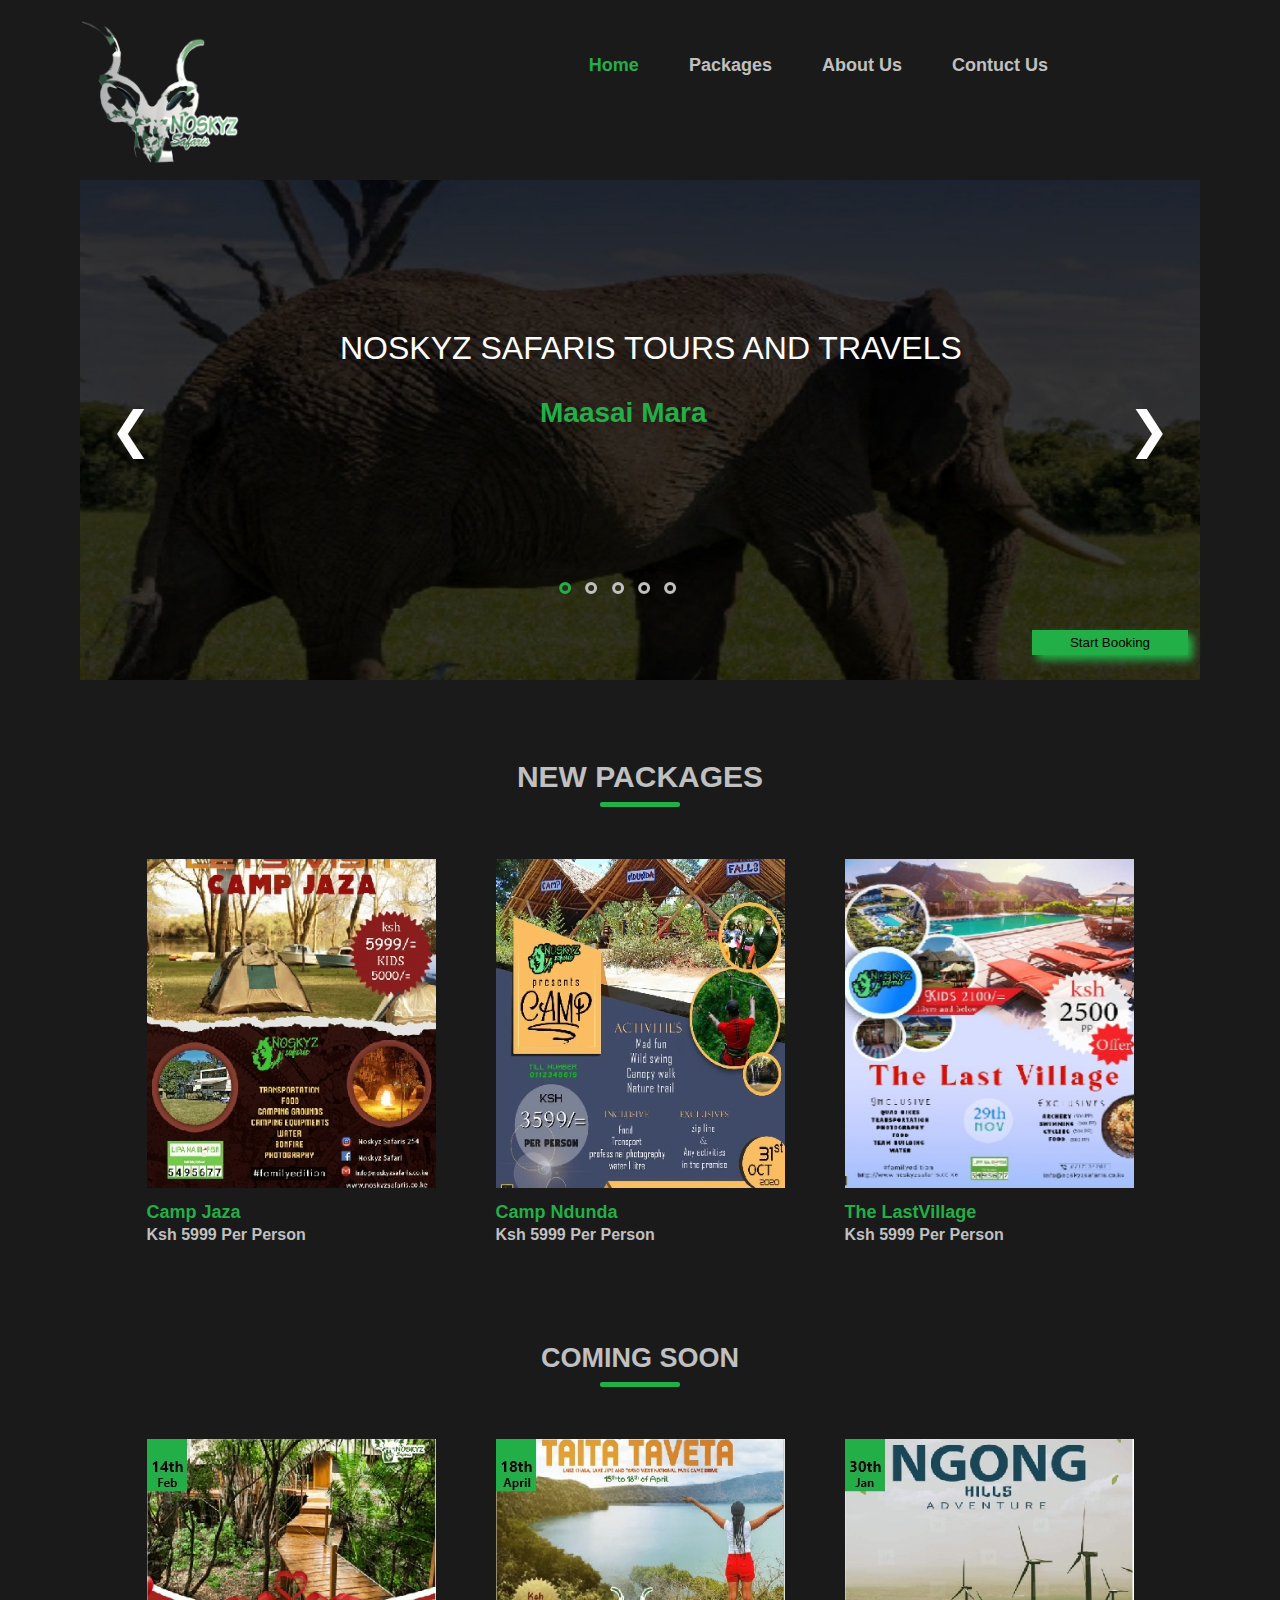
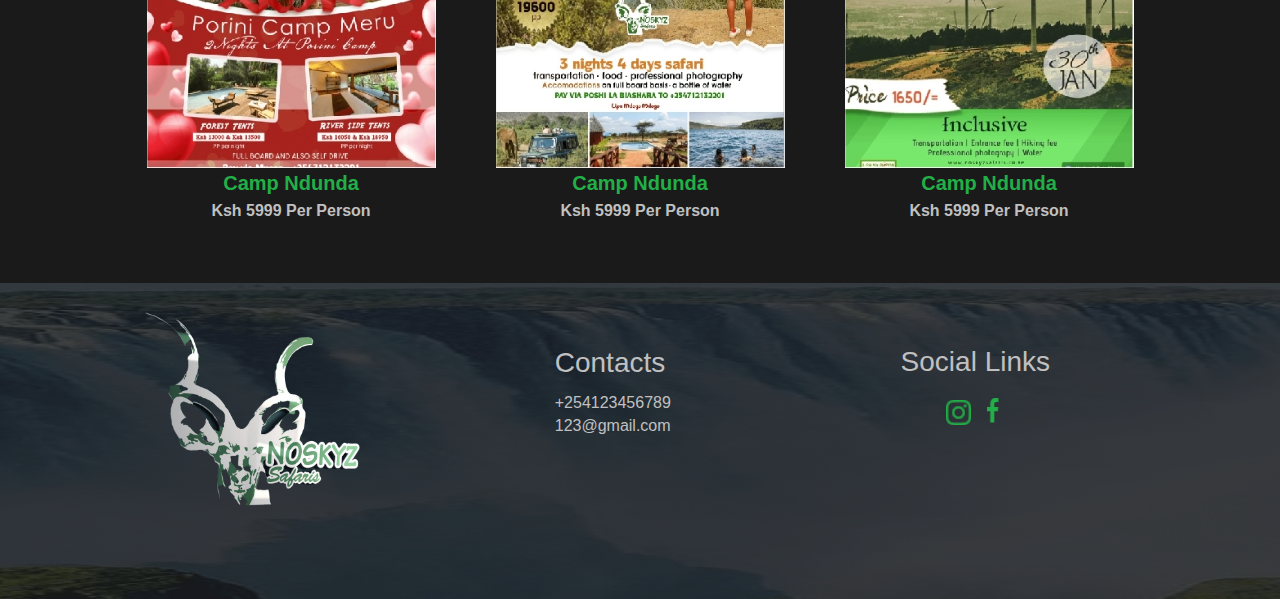
==== index.html @ 9a5005a5 "Added NoskyzNew files in repository" ====
<!DOCTYPE html>
<html lang="en">
<head>
    <meta charset="UTF-8">
    <meta name="viewport" content="width=device-width, initial-scale=1.0">
    <title>NOSKYZ SAFARIS TOURS AND TRAVELS</title>
    <link rel="stylesheet" href="css/style.css">
</head>
<body>

            <!-- header -->
<header>
    <div class="wrapper-header">
      <div class="logo-navbar">  
            <a href="index.html"><div class="head-logo">
                <img 
                srcset="images/large-logo-header.png 303w,
                        images/tab-logo-header.png 226w,
                        images/mobile-hero-logo.png 192w"
                
                sizes="(min-width: 1200px) 303px,
                       (min-width: 768px) 226px,
                       (min-width: 360px) 192px"        


                src="images/mobile-hero-logo.png" alt="">
            </div></a>
            <nav id="navBox">
                <ul class="navItems">
                    <div id="closeMenu">
                        <img src="images/close-green.png" alt="">
                    </div>
                    <li class="navItem"><a href="index.html" class="nav_link">Home</a></li>
                    <li class="navItem"><a href="packages.html" class="nav_link">Packages</a></li>
                    <li class="navItem"><a href="aboutUs.html" class="nav_link">About Us</a></li>
                    <li class="navItem"><a href="contuctUs.html" class="nav_link">Contuct Us</a></li>
                </ul>
            </nav>
            <div id="menu">
                <img src="images/moblie-menu.png" alt="">
            </div>
       </div> 
    </div> 
</header>
           <!-- /header --> 


         <!-- Slider -->
<div class="slide-container">         
    <div class="wrapper-slider">        
        <div class="slider">
            <div class="myslide fade" style="display: block;">
                    <div class="wrapper-siderTxt">  
                        <div class="txt">
                            <h1 class="header-slider">NOSKYZ SAFARIS TOURS AND TRAVELS</h1>
                            <p class="sliderTxt">Maasai Mara</p>
                            <a href="Package Detail/packageDetails.html"><button class="btn">Start Booking</button></a>
                        </div>
                    </div> 
                    <img 
                    srcset="images/large-sliderImg1.jpg 1280w,
                            images/tab-slider-img.jpg 720w,
                            images/mobile-slider-img.jpg 285w"
                
                    sizes="(min-width: 1200)  1280px,
                           (min-width: 768px) 720px,
                           (min-width: 360px) 285px"
                    
                    src="images/mobile-slider-img.jpg" 
                    class="imgSlider" style="width: 100%; height: 100%;">
            </div>
            <div class="myslide fade">
                <div class="wrapper-siderTxt">  
                        <div class="txt">
                        <h1 class="header-slider">NOSKYZ SAFARIS TOURS AND TRAVELS</h1>
                        <p class="sliderTxt">Maasai Mara</p>
                        <a href="Package Detail/packageDetails.html"><button class="btn">Start Booking</button></a>
                        </div>
                </div> 
                <img 
                srcset="images/large-sliderImg2.jpg 1280w,
                        images/tab-slider-img2.jpg 720w,
                        images/mobile-slider-img2.jpg 285w"
            
                sizes="(min-width: 1200)  1280px,
                       (min-width: 768px) 720px,
                       (min-width: 360px) 285px"
                
                src="images/mobile-slider-img2.jpg" 
                class="imgSlider" style="width: 100%; height: 100%;">
            </div>
            <div class="myslide fade">
                <div class="wrapper-siderTxt">  
                        <div class="txt">
                        <h1 class="header-slider">NOSKYZ SAFARIS TOURS AND TRAVELS</h1>
                        <p class="sliderTxt">Maasai Mara</p>
                        <a href="Package Detail/packageDetails.html"><button class="btn">Start Booking</button></a>
                        </div>
                </div> 
                <img 
                srcset="images/large-sliderImg1.jpg 1280w,
                        images/tab-slider-img.jpg 720w,
                        images/mobile-slider-img.jpg 285w"
            
                sizes="(min-width: 1200)  1280px,
                       (min-width: 768px) 720px,
                       (min-width: 360px) 285px"
                
                src="images/mobile-slider-img.jpg" 
                class="imgSlider" style="width: 100%; height: 100%;">
            </div>
            <div class="myslide fade">
                <div class="wrapper-siderTxt">  
                        <div class="txt">
                        <h1 class="header-slider">NOSKYZ SAFARIS TOURS AND TRAVELS</h1>
                        <p class="sliderTxt">Maasai Mara</p>
                        <a href="Package Detail/packageDetails.html"><button class="btn">Start Booking</button></a>
                        </div>
                </div> 
                <img 
                srcset="images/large-sliderImg2.jpg 1280w,
                        images/tab-slider-img.jpg 720w,
                        images/mobile-slider-img.jpg 285w"
            
                sizes="(min-width: 1200)  1280px,
                       (min-width: 768px) 720px,
                       (min-width: 360px) 285px"
                
                src="images/mobile-slider-img2.jpg" 
                class="imgSlider" style="width: 100%; height: 100%;">
            </div>

            <div class="wrapper-prevNextDot">
                <!-- onclick js -->
                <a class="prev" onclick="plusSlides(-1)">&#10094;</a>
                <a class="next" onclick="plusSlides(1)">&#10095;</a> 
                
                <div class="dotsbox" style="text-align:center">
                <span class="dot" onclick="currentSlide(1)"></span>
                <span class="dot" onclick="currentSlide(2)"></span>
                <span class="dot" onclick="currentSlide(3)"></span>
                <span class="dot" onclick="currentSlide(4)"></span>
                <span class="dot" onclick="currentSlide(5)"></span>
                </div>
                <!-- /onclick js -->
            </div>  
        </div>
    </div>        
</div>
       
   <div class="wrapper">
          <!-- New PACKAGE (reusable for packages page)-->
       <div class="newPackages">
           <h1 class="titleNew">NEW PACKAGES</h1>
           <div class="dash"></div>
           <div class="newItems">
               <div class="new">
                    <a href="PackageDetail/packageDetails.html" class="newItem">
                        <img 
                              srcset="images/large-campJaza.jpg 289w,
                                      images/mediumBig-campJaza.jpg 220w,
                                      images/mobile-campJaza.jpg 270w"
            
                              sizes="(min-width: 1200px) 289px,
                                     (min-width: 768px) 220px,
                                     (min-width: 360px) 270px"
                        
                            src="images/mobile-campJaza.jpg" alt="">
                     </a>       
                    <div class="newItemDetail">
                        <h1 class="newH1">Camp Jaza</h1>
                        <p class="newTxt">Ksh 5999 Per Person</p>
                    </div>
               </div>
               <div class="new">
                <a href="PackageDetail/packageDetails.html" class="newItem">
                    <img 
                          srcset="images/large-campNdunda.jpg 289w,
                                  images/mediumBig-campNdunda.jpg 220w,
                                  images/mobile-campNdunda.jpg 270w"
        
                          sizes="(min-width: 1200px) 289px,
                                 (min-width: 768px) 220px,
                                 (min-width: 360px) 270px"
                    
                        src="images/mobile-campNdunda.jpg" alt="">
                </a>
                    <div class="newItemDetail">
                        <h1 class="newH1">Camp Ndunda</h1>
                        <p class="newTxt">Ksh 5999 Per Person</p>
                    </div>
               </div>
               <div class="new">
                <a href="PackageDetail/packageDetails.html" class="newItem">
                    <img 
                          srcset="images/large-lastVillage.jpg 289W,
                                  images/mediumBig-lastVillage.jpg 220w,
                                  images/mobile-lastVillage.jpg 284w"
        
                          sizes="(min-width: 1200px) 289px,
                                 (min-width: 768px) 220px,
                                 (min-width: 360px) 284px"
                    
                        src="images/mobile-lastVillage.jpg" alt="">
                </a>
                    <div class="newItemDetail">
                        <h1 class="newH1">The LastVillage</h1>
                        <p class="newTxt">Ksh 5999 Per Person</p>
                    </div>
               </div>
               
           </div>
       </div>

            <!-- UP COMING EVENTS -->
       <div class="upComingEvents">
            <h1 class="titleUpcoming">COMING SOON</h1>
            <div class="dash"></div>
            <div class="upComingEvent">
                <div class="upComing">
                    <img 
                    srcset="images/large-upComing1.jpg 289w,
                            images/mediumBig-upcoming1.jpg 220w,
                            images/mobile-Upcoming-img1.jpg 284w"
        
                    sizes="(min-width: 1200px) 289px,
                           (min-width: 768px) 220px,
                           (min-width: 360px) 284px"
                    
                    src="images/mobile-Upcoming-img1.jpg" alt="">
                    <div class="upcomingItemDetail">
                        <h1 class="upcomingH1">Camp Ndunda</h1>
                        <p class="upcomingTxt">Ksh 5999 Per Person</p>
                    </div>
                </div>
                <div class="upComing">
                    <img 
                    srcset="images/large-upComing2.jpg 289w,
                            images/mediumBig-upcoming2.jpg 220w,
                            images/mobile-Upcoming-img2.jpg 284w"

                    sizes="(min-width: 1200px) 289px,
                           (min-width: 768px) 220px,
                           (min-width: 360px) 284px"
                    
                    src="images/mobile-Upcoming-img2.jpg" alt="">
                    <div class="upcomingItemDetail">
                        <h1 class="upcomingH1">Camp Ndunda</h1>
                        <p class="upcomingTxt">Ksh 5999 Per Person</p>
                    </div>
                </div>
                <div class="upComing">
                    <img 
                    srcset="images/large-upComing3.jpg 289w,
                            images/mediumBig-upcoming3.jpg 220w,
                            images/mobile-Upcoming-img3.jpg 284w"

                    sizes="(min-width: 1200px) 289px,
                           (min-width: 768px) 220px,
                           (min-width: 360px) 284px"
                    
                    src="images/mobile-Upcoming-img3.jpg" alt="">
                    <div class="upcomingItemDetail">
                        <h1 class="upcomingH1">Camp Ndunda</h1>
                        <p class="upcomingTxt">Ksh 5999 Per Person</p>
                    </div>
                </div>
            </div>
       </div>         
   </div>  
   
              <!-- FOOTER -->
    <footer>
        <div class="wrapper-footer">    
            <a href="index.html"><div class="footerLogo">
                <img 
                srcset="images/large-logo-footer.png 415w,
                        images/tab-logo-footer.png 334w,
                        images/mobile-footer-logo.png 230w"

                sizes="(min-width: 1200px) 415px,
                       (min-width: 768px) 334px,
                       (min-width: 360px) 230px"
                
                src="images/mobile-footer-logo.png" alt="">
            </div></a>
            <div class="footer-contact-detail">
                <h1>Contacts</h1>
                <p>+254123456789</p>
                <p>123@gmail.com</p>
            </div>
            <div class="footer-social-links">
                <h1>Social Links</h1>
                <div class="links">
                    <a href="#"><div class="ig-icon"><img src="images/ig-png.png" alt=""></div></a>
                    <a href="#"><div class="fb-icon"><img src="images/fb-png.png" alt=""></div></a>
                </div>
            </div>
        </div> 
    </footer> 
    
    
    <script src="js/navbar.js"></script>
    <script src="js/slider.js"></script>
</body>
</html>
---- css/style.css ----
*{
    padding: 0;
    margin: 0;
    box-sizing: border-box;
}
/* html{
    height: 100%;
} */
:root{
    --backgroundColor: #1A1A1A;
    --color1: #C0C0C0;
    --color2: #FFFFFF;
    --color3: #23AF47;
    --color4: #000000;
}
body{
    display: flex;
    flex-direction: column;
    gap: 30px;
    width: 100%;
    height: 100%;
    overflow-x: hidden;
    background-color: var(--backgroundColor);
    font-family: 'Poppins', sans-serif;
}
ul li{
    text-decoration: none;
    list-style: none;
}
ul li a{
    text-decoration: none;
    list-style: none;
}

        /* home page */

  /* header */
header{
    background-color: var(--backgroundColor);
    width: 100%;
    height: 110px;
}
.wrapper-header{
    max-width: 284px;
    margin: 0 auto;
}

.logo-navbar{
    /* background-color: blue; */
    display: flex;
    flex-direction: row;
    align-items: center;
    justify-content: space-between;
}
.head-logo{
    position: relative;
    right:  30px;
}
nav{
    z-index: 99;
    /* display: flex;
    flex-direction: column; */
    position: absolute;
    top: 0;
    right: -100%;
    width: 61%;
    height: 50%;
    background-color: var(--color1);
    transition: 0.5s;    
    border-radius: 0 0 0 40%; 
    /* margin-top: 50px;
    background-color: var(--color2); */
}
#menu{
    margin-bottom: 50px;
    cursor: pointer;
    /* z-index: 100; */
}
.navItems{
    display: flex;
    flex-direction: column;
    justify-content: center;
    align-items: center;
    gap: 50px;
}
.show{
    right: 0;
}
.navItem{
    cursor: pointer;
    font-weight: bold;
}
.nav_link{
    color: var(--color4);
}
.nav_link.active{
    color: var(--color3);
}
#closeMenu{
    align-self: flex-end;
    margin-top: 10px;
    margin-right: 10px;
    cursor: pointer;
}
     /* /header */

/* slider */
.slide-container{
    margin-bottom: 70px;
}
.wrapper-slider{
    max-width: 284px;
    margin: 0 auto;
}
.wrapper-siderTxt{
    max-width: 284px;
    margin: 0 auto;
}
.wrapper-prevNextDot{
    max-width: 284px;
    margin: 0 auto;
}
.header-slider{
    font-size: 12px;
    font-weight: bold;
    position: relative;
    top: 50px;
    left: 40px;
}
.sliderTxt{
    font-size: 15px;
    font-weight: bold;
    position: relative;
    top: 70px;
    left: 40px;
    color: var(--color3);
}
.btn{
    width: 100px;
    height: 18px;
    background-color: var(--color3);
    color: var(--color4);
    border: none;
    box-shadow: 5px 5px 9px var(--color3);
    position: absolute;
    top: 175px;
    left: 60%;
    cursor: pointer;
}
.slider{
    position: relative;
    width: 100%;
}
.myslide{
    height: 202px;
    display: none;
    overflow: hidden;
}
.prev, .next{
    /* width: 10px;
    height: 30px; */
    position: absolute;
    top: 50%;
    transform: translate(0, -50%);
    font-size: 50px;
    padding: 0;
    cursor: pointer;
    color: #fff;
    transform: 0.1s;
    user-select: none; 
    z-index: 2;
}
.prev:hover, .next:hover{
    color: var(--color3)
}
.next{
    right: 0;
}
.dotsbox{
    position: absolute;
    top: 140px;
    left: 45%;
    transform: translate(-50%);
    bottom: 20px;
    cursor: pointer;
}
.dot{
    display: inline-block;
    width: 12px;
    height: 12px;
    border: 3px solid var(--color1);
    border-radius: 50%;
    margin: 0 5px;
    cursor: pointer;
}
/* javascript */
.active, .dot:hover{
	border-color: var(--color3);
}
.fade {
    -webkit-animation-name: fade;
    -webkit-animation-duration: 1.5s;
    animation-name: fade;
    animation-duration: 1.5s;
  }
  @-webkit-keyframes fade {
    from {opacity: 0.8}
    to {opacity: 1}
  }
  
  @keyframes fade {
    from {opacity: 0.8}
    to {opacity: 1}
  }
.txt{
    position: absolute;
    color: var(--color2);
    width: 100%;
    height: 100%;
	top: 0;
	left: 0;
    -webkit-animation-name: posi;
    -webkit-animation-duration: 2s;
    animation-name: posi;
    animation-duration: 2s;
    z-index: 1;
}
.imgSlider{
    transform: scale(1.5, 1.5);
	-webkit-animation-name: zoomin;
  	-webkit-animation-duration: 40s;
  	animation-name: zoomin;
  	animation-duration: 40s;
}
@-webkit-keyframes zoomin {
    from {transform: scale(1, 1);}
    to {transform: scale(1.5, 1.5);}
  }
@keyframes zoomin {
    from {transform: scale(1, 1);}
    to {transform: scale(1.5, 1.5);}
}
        /* /slider */

.wrapper{
    display: flex;
    flex-direction: column;
    max-width: 284px;
    margin: 0 auto;
    gap: 120px;
}

        /* New Packages (reusable in other pages)*/
.newPackages{
    display: flex;
    flex-direction: column;
    width: 100%;
    align-items: center;
    gap: 30px;
}
.titleNew{
    font-size: 30px;
    font-weight: bold;
    color: var(--color1);
}
.dash{
    width: 80px;
    height: 5px;
    background-color: var(--color3);
    position: relative;
    bottom: 22px;
    border-radius: 2px;
}
.newItems{
    display: flex;
    flex-direction: column;
    width: 100%;
}
.new{
    width: 270px;
    height: 330px;
    margin-bottom: 75px;
}
.new a img{
    width: 100%;
    height: 100%;
}
.newH1{
    position: relative;
    top: 10px;
    left: 80px;
    font-size: 20px;
    font-weight: bold;
    color: var(--color3);

}
.newTxt{
    position: relative;
    top: 10px;
    left: 50px;
    font-size: 20px;
    font-weight: bold;
    color: var(--color1);
}
    /* /New Packages */

    /* Upcoming Events */
.upComingEvents{
    display: flex;
    flex-direction: column;
    align-items: center;
    gap: 30px;
    position: relative;
    bottom: 50px;
}
.titleUpcoming{
    font-size: 27px;
    font-weight: bold;
    color: var(--color1);
}
.upComingEvent{
    display: flex;
    flex-direction: column;
}
.upComing{
    width: 270px;
    height: 330px;
    margin-bottom: 65px;
}
.upComing img{
    width: 100%;
    height: 100%;
}
.upcomingItemDetail{
    display: flex;
    flex-direction: column;
    align-items: center;
    gap: 7px;
}
.upcomingH1{
    font-size: 20px;
    font-weight: bold;
    color: var(--color3);
}
.upcomingTxt{
    font-weight: bold;
    color: var(--color1);
}
    /* /Upcoming Events */

    /* footer */
 footer{
    width: 100%;
    height: 420px;
    margin-top: 40px;
    background-image: url(../images/mobile-footer.jpg);
    background-repeat: no-repeat;
    background-size: cover;
 }   
 .wrapper-footer{
    max-width: 284px;
    margin: 0 auto;
    display: flex;
    flex-direction: column;
    align-items: center;
    gap: 2px;
 }
 .footerLogo{
     position: relative;
     left: 35px;
 }
 .footer-contact-detail{
     display: flex;
     flex-direction: column;
     gap: 5px;
     position: relative;
     bottom: 25px;
 }
 .footer-contact-detail h1{
    font-size: 24px;
    font-weight: 400;
    color: var(--color1);
 }
 .footer-contact-detail p{
    font-size: 16px;
    font-weight: 200;
    color: var(--color1);
 }
 .footer-social-links{
     display: flex;
     flex-direction: column;
     gap: 5px;
     position: relative;
     bottom: 5px;
     right: 4px;
 }
 .footer-social-links h1{
    font-size: 24px;
    font-weight: 400;
    color: var(--color1);
 }
 .links{
     display: flex;
     align-items: center;
     justify-content: center;
     gap: 15px;
 }
 .fb-icon{
     margin-top: 5px;
 }
    /* /footer */

    /* /home page */

    /* Packages page */
    
    /* Banner Section (reusable in other pages)*/
.bannerContainer{
    margin-bottom: 180px;
}
.wrapperBanner{
    max-width: 284px;
    margin: 0 auto;
}
.bannerBox{
    width: 284px;
    height: 202px;
}
.wrapperTxtBanner{
    max-width: 284px;
    height: 345px;
    margin: 0 auto;
    position: relative;
    bottom: 35px;
}
.imgBanner{
    width: 100%;
    height: 100%;
}
.bannerContent{
    z-index: 1;
    display: flex;
    flex-direction: column;
    align-items: center;
}
.bannerContent h1{
    font-size: 14px;
    color: var(--color2);
    position: relative;
    top: 150px;
}
.bannerContent p{
    font-size: 15px;
    color: var(--color3);
    position: relative;
    top: 160px;
    margin-top: 10px;
}
    /* /Banner Section */

    /* Packages */
.Packages{
    display: flex;
    flex-direction: column;
    align-items: center;
    gap: 30px;
}
.titlePackages{
    font-size: 30px;
    font-weight: bold;
    color: var(--color1);
}
.packageItems{
    display: flex;
    flex-direction: column;
    gap: 80px;
}
.package{
    width: 284px;
    height: 407px;
}
.package a img{
    width: 100%;
    height: 100%;
}
.packItemDetail{
    display: flex;
    flex-direction: column;
    align-items: center;
    gap: 5px;
}
.packH1{
    font-size: 20px;
    font-weight: bold;
    color: var(--color3);
}
.packTxt{
    color: var(--color1);
}
    /* /Packages */

    /* /Packages page */ 

    /* packageDetails page */
.imgDetailBox{
    display: flex;
    flex-direction: column;
    align-items: center;
    gap: 20px;
} 
.imgBox2{
    display: flex;
    flex-direction: column;
    gap: 20px;
}   
.imgContent{
    position: relative;
    bottom: 75px;
    display: flex;
    flex-direction: column;
    gap: 15px;
}
.imgContent h1{
    font-size: 24px;
    font-weight: bold;
    color: var(--color3);
}
.imgContent p{
    font-size: 16px;
    line-height: 1.375em;
    font-weight: normal;
    color: var(--color1);
}
.inclusive-exclusive{
    position: relative;
    bottom: 120px;
    display: flex;
    flex-direction: column;
    gap: 50px;
}
.inclusive h1{
    margin-bottom: 10px;
    font-size: 24px;
    color: var(--color3);
}
.inclusive p{
    margin-bottom: 5px;
    font-size: 18px;
    line-height: 1.375em;
    color: var(--color1);
}
.exclusive h1{
    margin-bottom: 10px;
    font-size: 24px;
    color: var(--color3);
}
.exclusive p{
    margin-bottom: 5px;
    font-size: 18px;
    line-height: 1.375em;
    color: var(--color1);
}
.btnBook{
    width: 284px;
    height: 82px;
    background-color: var(--color3);
    border: none;
    color: var(--color2);
    font-size: 30px;
}
    /* /packageDetails page */

    /* About Page */
.about-banner-Content{
    position: relative;
    top: 80px;
} 
.about-banner-Content h1{
    font-size: 12px;
    color: var(--color2);
    position: relative;
    top: 60px;
    left: 12px;
}
.about-banner-Content p{
    font-size: 18px;
    font-weight: bold;
    color: var(--color3);
    position: relative;
    top: 70px;
    left: 80px;
}   
.aboutContent{
    display: flex;
    flex-direction: column;
    align-items: center;
    gap: 35px;
    position: relative;
    bottom: 50px;
}
.aboutContent h1{
    font-size: 30px;
    color: var(--color1);
    font-weight: bold;
}
.aboutUsDetails{
    display: flex;
    flex-direction: column;
    gap: 30px;
}
.content{
    display: flex;
    flex-direction: column;
    align-items: center;
}
.content h1{
    margin-bottom: 10px;
    font-size: 18px;
    color: var(--color3);
}
.content p{
    line-height: 20px;
    color: var(--color1);
}
    /* /About Page */

    /* CONTUCT US Page*/
.mapBox{
    width: 284px;
    height: 180px;
    color: none;
    border: 1px solid var(--color3);
    position: relative;
    bottom: 70px;
}
.locationDetailForm{
    display: flex;
    flex-direction: column;
    gap: 35px;
    position: relative;
    bottom: 80px;
}
.details{
    display: flex;
    flex-direction: column;
    gap: 15px;
}
.details p{
    font-size: 20px;
    color: var(--color1);
}
#country, #timeDay, #cEmail{
    font-style: italic;
    font-size: 16px;
    font-weight: lighter;
}
.contuctForm{
    display: flex;
    flex-direction: column;
    gap: 10px;
}
.inputField{
    width: 284px;
    height: 64px;
    background-color: var(--backgroundColor);
    border: 1px solid var(--color1);
}
.bigInput{
    width: 284px;
    height: 222px;
    background-color: var(--backgroundColor);
    border: 1px solid var(--color1);
}  
.btnSend{
    width: 284px;
    height: 64px;
    background-color: var(--color3);
    color: var(--color2);
    font-size: 30px;
    border: none;
} 
    /* /CONTUCT US Page*/

    
    /* Tablet */
@media only screen and (min-width: 768px){
.wrapper-header{
    max-width: 720px;
    margin: 0 auto;
    /* border: 2px solid blue; */
}
.logo-navbar{
    position: relative;
    right: 40px;
}
#menu{
    display: none;
}
#closeMenu{
    display: none;
}
nav{
    z-index: 99;
    position: absolute;
    top: 55px;
    right: 0;
    width: 61%;
    height: 50px;
    background-color: var(--backgroundColor);
    transition: 0.5s;    
    border-radius: 0; 
}
.navItems{
    flex-direction: row;
    justify-content: center;
    align-items: center;
    gap: 50px;
}
.nav_link{
    color: var(--color1);
}

    /*Slider Banner */
.wrapper-slider{
    max-width: 720px;
    margin: 0 auto;
}
.wrapper-siderTxt{
    max-width: 720px;
    margin: 0 auto;
} 
.wrapper-prevNextDot{
    max-width: 720px;
    margin: 0 auto;
}
.header-slider{
    font-size: 28px;
    font-weight: normal;
    position: relative;
    top: 150px;
    left: 100px;
}
.sliderTxt{
    font-size: 28px;
    font-weight: bold;
    position: relative;
    top: 170px;
    left: 250px;
}
.btn{
    width: 156px;
    height: 25px;
    background-color: var(--color3);
    color: var(--color4);
    border: none;
    box-shadow: 5px 5px 9px var(--color3);
    position: absolute;
    top: 355px;
    left: 550px;
}
.slider{
    position: relative;
    top: 20px;
}
.myslide{
    height: 408px;
}
.dotsbox{
    position: absolute;
    top: 300px;
    left: 45%;
    cursor: pointer;
}   
    /*/Slider Banner */

    /* New Packages */
.wrapper{
    max-width: 720px;
    gap: 60px;
}
.newPackages{
    display: flex;
    flex-direction: column;
    width: 720px;
    align-items: center;
    gap: 30px;
}
.newItems{
    flex-direction: row;
    width: 100%;
    justify-content: space-between;
    flex-wrap: wrap;
}
.new{
    width: 220px;
    height: 260px;
    margin-bottom: 80px;
}
.newH1{
    position: relative;
    top: 10px;
    left: 0px;
    font-size: 18px;

}
.newTxt{
    position: relative;
    top: 13px;
    left: 0px;
    font-size: 16px;

}
    /* /New Packages */

    /* Upcoming Events*/
.upComingEvents{
    display: flex;
    flex-direction: column;
    align-items: center;
    gap: 30px;
    position: relative;
    bottom: 25px;
}
.upComingEvent{
    width: 100%;
    flex-direction: row;
    flex-wrap: wrap;
    justify-content: space-between;
}
.upComing{
    width: 220px;
    height: 260px;
    background-color: unset;
    margin-bottom: 20px;
}   
    /* /Upcoming Events*/

    /* footer*/
footer{
    width: 100%;
    height: 317px;
    background-image: url(../images/tabBig-footer.jpg);
    background-repeat: no-repeat;
    background-size: cover;
 }   
.wrapper-footer{
    max-width: 720px;
    flex-direction: row;
    justify-content: space-between;
    position: relative;
    right: 30px;
}
.footer-contact-detail{
    position: relative;
    bottom: 20px;
    right: 70px;
}
.footer-contact-detail h1{
   font-size: 24px;
   font-weight: 400;
   color: var(--color1);
   margin-bottom: 10px;
}
.footer-social-links{
    position: relative;
    bottom: 20px;

}
.footer-social-links h1{
    font-size: 24px;
    font-weight: 400;
    color: var(--color1);
    margin-bottom: 10px;
 }
 .links{
     display: flex;
     align-items: center;
     justify-content: center;
     gap: 15px;
 }
 .ig-icon img{
    width: 25px;
    height: 25px;
 }
 .fb-icon img{
    width: 18px;
    height: 34px;
 }
    /* /footer*/

    /* Packages Page */
    /* Banner section */
.bannerContainer{
    margin-bottom: 100px;
}    
.wrapperBanner{
    max-width: 720px;
    margin: 0 auto;
}
.bannerBox{
    width: 720px;
    height: 408px;
}
.wrapperTxtBanner{
    max-width: 720px;
    height: 408px;
    margin: 0 auto;
    position: relative;
    bottom: 45px;
}
.bannerContent h1{
    font-size: 28px;
    position: relative;
    top: 240px;
}
.bannerContent p{
    font-size: 28px;
    position: relative;
    top: 260px;
    margin-top: 10px;
}
    /* /Banner section */

    /* Packages Section */
.packageItems{
    flex-direction: row;
    justify-content: space-between;
    flex-wrap: wrap;
    gap: 0px;
}
.package{
    width: 220px;
    height: 260px;
    margin-bottom: 70px;
}   
    /* /Packages Section */

    /* /Packages Page */

    /* Package Details Page*/

    /* image Detail */
.imgDetailBox{
    margin-top: 15px;
}    
.imgContent{
    position: relative;
    bottom: 25px;
    display: flex;
    flex-direction: column;
    gap: 15px;
}
.imgContent h1{
    font-size: 24px;
    font-weight: bold;
    color: var(--color3);
}
.imgContent p{
    font-size: 18px;
    line-height: 1.37em;
    font-weight: normal;
    color: var(--color1);
}
.inclusive-exclusive{
    position: relative;
    bottom: 50px;
    display: flex;
    flex-direction: column;
    gap: 50px;
}
.inclusive h1{
    margin-bottom: 10px;
    font-size: 24px;
    font-weight: bold;
    color: var(--color3);
}
.inclusive p{
    margin-bottom: 5px;
    font-size: 18px;
    line-height: 1.37em;
    font-weight: normal;
    color: var(--color1);
}
.exclusive h1{
    margin-bottom: 10px;
    font-size: 24px;
    font-weight: bold;
    color: var(--color3);
}
.exclusive p{
    margin-bottom: 5px;
    font-size: 18px;
    line-height: 1.37em;
    font-weight: normal;
    color: var(--color1);
}
.btnBook{
    width: 230px;
    height: 70px;
    font-size: 30px;
}
    /* /image Detail */
    /* /Package Details Page*/

    /* About Page */

    /* about banner */
.aboutContent{
    position: relative;
    bottom: 20px;
}
.about-banner-Content h1{
    font-size: 28px;
    position: relative;
    top: 100px;
    left: 70px;
}
.about-banner-Content p{
    font-size: 20px;
    font-weight: bold;
    color: var(--color3);
    position: relative;
    top: 130px;
    left: 285px;
}     
    /* /about banner */
.content h1{
    margin-bottom: 10px;
    font-size: 24px;
    color: var(--color3);
}
.content p{
    font-size: 18px;
    line-height: 1.37em;
    color: var(--color1);
}    
    /* /About Page */

    /* ContactUs page*/
.mapBox{
    width: 720px;
    height: 350px;
    position: relative;
    top: 30px;
}
.details{
    gap: 20px;
    position: relative;
    top: 60px;
}
.locationDetailForm{
    flex-direction: row;
    justify-content: space-between;
    gap: 0px;
    position: relative;
    top: 30px;
}
.inputField{
    width: 344px;
    height: 74px;
}
.bigInput{
    width: 344px;
    height: 250px;
}  
.btnSend{
    width: 290px;
    height: 65px;
}     
    /* /ContactUs page*/

}    

@media only screen and (min-width: 1200px){
    /* header */
header{
    margin-bottom: 20px;
}
.wrapper-header{
    max-width: 1120px;
    margin: 0 auto;
}
.navItem{
    font-size: 18px;
}
    /* /header */

    /* slider */
.wrapper-slider{
    max-width: 1120px;
    margin: 0 auto;
}
.wrapper-siderTxt{
    max-width: 1120px;
    margin: 0 auto;
}
.wrapper-prevNextDot{
    max-width: 1120px;
    margin: 0 auto;
}
.header-slider{
    font-size: 32px;
    position: relative;
    top: 150px;
    left: 260px;
}
.sliderTxt{
    font-size: 28px;
    font-weight: bold;
    position: relative;
    top: 180px;
    left: 460px;
    color: var(--color3);
}
.btn{
    position: absolute;
    top: 450px;
    left: 85%;
    cursor: pointer;
}
.myslide{
    height: 500px;
}
.prev{
    left: 30px;
}
.next{
    right: 30px;
}
.dotsbox{
    position: absolute;
    top: 400px;
    left: 48%;
    transform: translate(-50%);
    bottom: 20px;
    cursor: pointer;
} 
    /* /slider */

.wrapper{
    max-width: 1120px;
    margin: 0 auto;
    gap: 100px;
}    
    
    /* New Packages*/
.newPackages{
    display: flex;
    flex-direction: column;
    width: 1120px;
    align-items: center;
    gap: 30px;
}    
.newItems{
    flex-direction: row;
    justify-content: center;
    flex-wrap: wrap;
    gap: 60px;
}
.new{
    width: 289px;
    height: 329px;
    margin-bottom: 80px;
}
    /* /New Packages*/

    /* Upcoming */
.upComingEvent{
    flex-direction: row;
    flex-wrap: wrap;
    justify-content: center;
    gap: 60px;
}
.upComing{
    width: 289px;
    height: 329px;
    background-color: unset;
    margin-bottom: 20px;
}     
    /* /Upcoming */

    /* footer */
footer{
    width: 100%;
    height: 316px;
    background-image: url(../images/large-footer.jpg);
    background-repeat: no-repeat;
    background-size: cover;
}   
.wrapper-footer{
    max-width: 1120px;
    margin: 0 auto;
    flex-direction: row;
    justify-content: space-between;
}  
.footerLogo{
    position: relative;
    left: 90px;
}  
.footer-contact-detail{
    position: relative;
    bottom: 50px;
    right: 130px;
}
.footer-social-links{
    position: relative;
    bottom: 50px;
    right: 120px;
}
.footer-contact-detail h1{
    font-size: 28px;
    font-weight: 400;
    margin-bottom: 10px;
 }
 .footer-social-links h1{
     font-size: 28px;
     font-weight: 400;
     margin-bottom: 10px;
  }    
    /* /footer */


    /* Package Page */
.bannerContainer{
    margin-bottom: 10px;
}    
.wrapperBanner{
    max-width: 1120px;
    margin: 0 auto;
}
.bannerBox{
    width: 1120px;
    height: 500px;
}
.wrapperTxtBanner{
    max-width: 1120px;
    margin: 0 auto;
    position: relative;
    bottom: 45px;
}
.bannerContent h1{
    font-size: 32px;
    position: relative;
    top: 240px;
}
.bannerContent p{
    font-size: 32px;
    position: relative;
    top: 260px;
    margin-top: 10px;
}

.package{
    width: 289px;
    height: 329px;
    margin-bottom: 90px;
}      
    /* /Package Page */

    /* Package Detail Page */
.imgDetailBox{
    flex-direction: row;
    margin-top: 15px;
}    
.inclusive-exclusive{
    position: relative;
    bottom: 70px;
}
.imgContent h1{
    font-size: 24px;
}
.imgContent p{
    font-size: 16px;
}
.inclusive h1{
    font-size: 24px;   
}
.inclusive p{
    font-size: 16px;
}
.exclusive h1{
    font-size: 24px;
}
.exclusive p{
    font-size: 16px;
}

    /* /Package Detail Page */

    /* AboutUs Page*/
.about-banner-Content h1{
    font-size: 32px;
    position: relative;
    top: 130px;
    left: 150px;
}
.about-banner-Content p{
    font-size: 32px;
    font-weight: bold;
    color: var(--color3);
    position: relative;
    top: 150px;
    left: 400px;
}
.aboutUsDetails{
    flex-direction: row;
    gap: 30px;
}
.content{
    align-items: flex-start;
}
.content h1{
    align-self: flex-start;
    font-size: 20px;
} 
.content p{
    font-size: 16px;
    line-height: 1.37em;
}    
    /* /AboutUs Page*/

    /* ContuctUs Page */
.mapBox{
    width: 1120px;
    height: 430px;
}
/* .details{
    gap: 20px;
    position: relative;
    top: 100px;
} */
.details p{
    font-size: 28px;
}
.locationDetailForm{
    flex-direction: row;
    justify-content: space-between;
    gap: 0px;
    position: relative;
    bottom: 70px;
}   
.inputField{
    width: 518px;
    height: 46px;
}
.bigInput{
    width: 518px;
    height: 167px;
}  
.btnSend{
    width: 290px;
    height: 65px;
}   
    /* /ContuctUs Page */
}
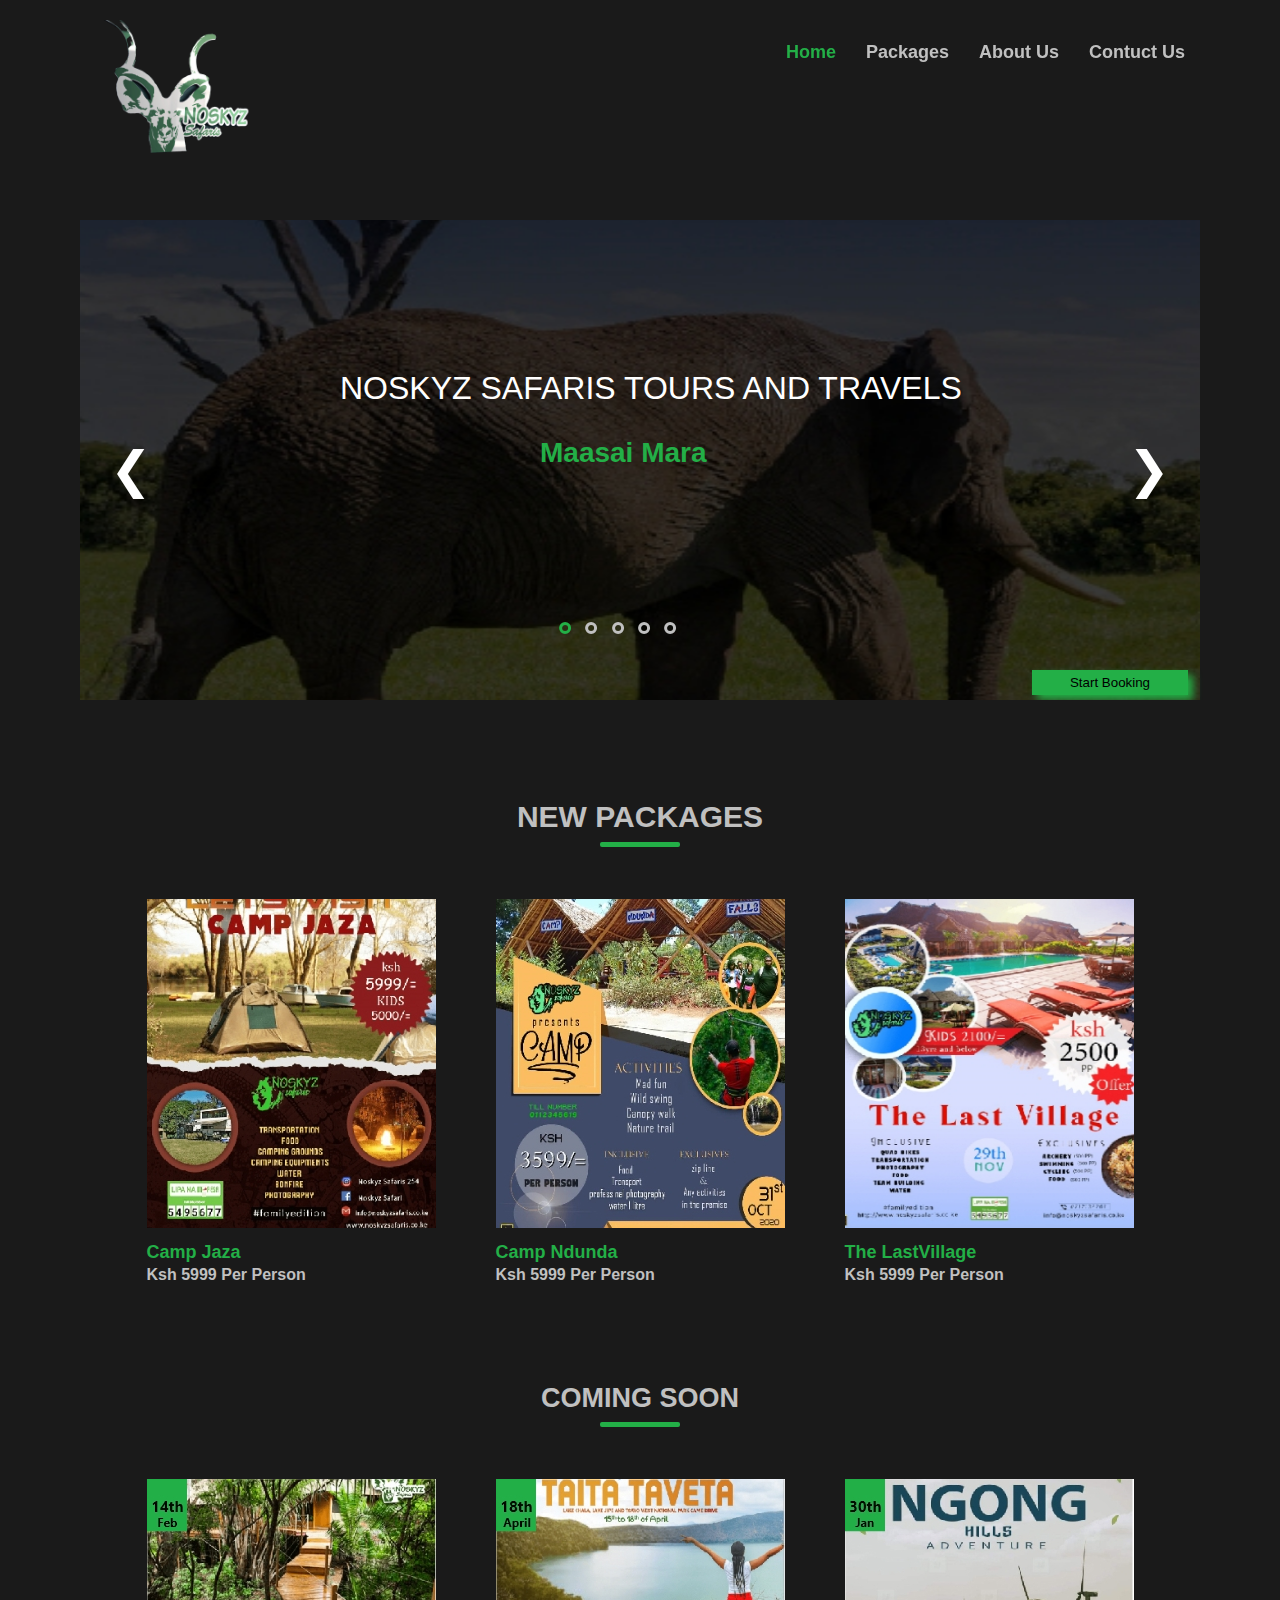
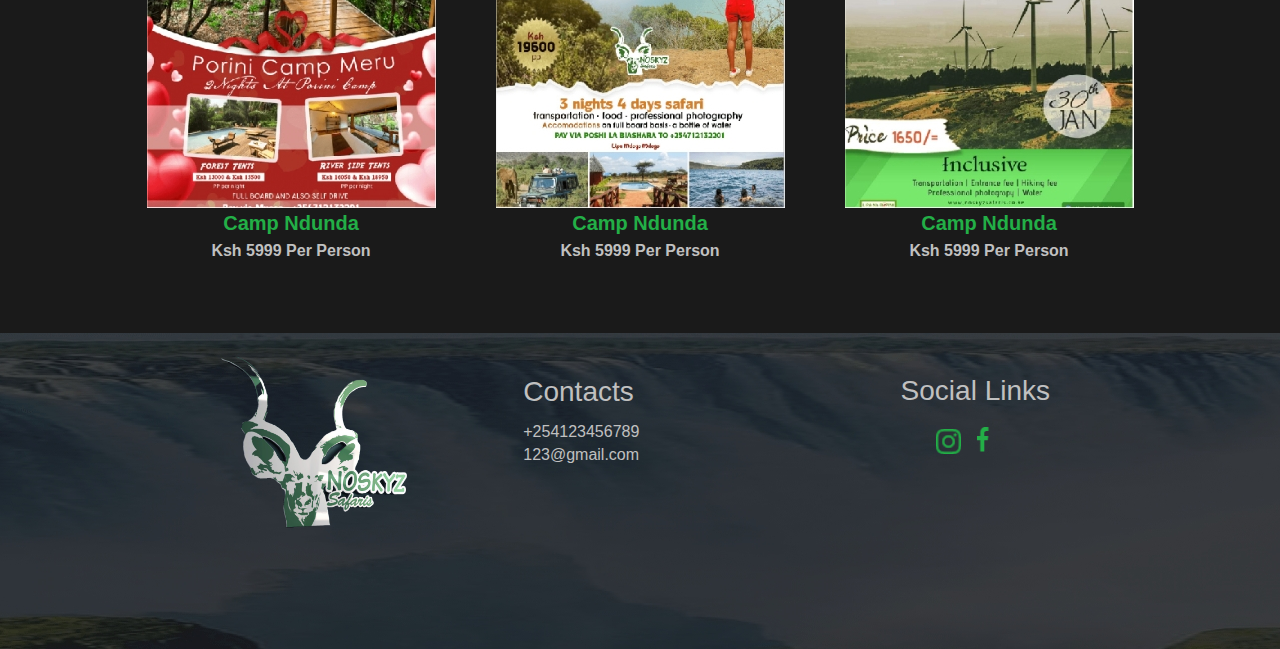
==== commit 8be6adfb: "all pages changed" ====
--- a/index.html
+++ b/index.html
@@ -11,35 +11,28 @@
             <!-- header -->
 <header>
     <div class="wrapper-header">
-      <div class="logo-navbar">  
-            <a href="index.html"><div class="head-logo">
-                <img 
-                srcset="images/large-logo-header.png 303w,
-                        images/tab-logo-header.png 226w,
-                        images/mobile-hero-logo.png 192w"
-                
-                sizes="(min-width: 1200px) 303px,
+        <div class="logo-nav-div">
+            <a href="index.html" class="head-logo">
+                <img 
+                srcset="images/logo5.png 290w,
+                        images/logo4.png 226w,
+                        images/logo3.png 140w"
+            
+                sizes="(min-width: 1200px) 290px,
                        (min-width: 768px) 226px,
-                       (min-width: 360px) 192px"        
-
-
-                src="images/mobile-hero-logo.png" alt="">
-            </div></a>
+                       (min-width: 360px) 140px"
+                
+                src="images/logo3.png" alt="">
+            </a>
             <nav id="navBox">
-                <ul class="navItems">
-                    <div id="closeMenu">
-                        <img src="images/close-green.png" alt="">
-                    </div>
-                    <li class="navItem"><a href="index.html" class="nav_link">Home</a></li>
-                    <li class="navItem"><a href="packages.html" class="nav_link">Packages</a></li>
-                    <li class="navItem"><a href="aboutUs.html" class="nav_link">About Us</a></li>
-                    <li class="navItem"><a href="contuctUs.html" class="nav_link">Contuct Us</a></li>
-                </ul>
+                <div id="closeBtn"><img src="images/close-green.png" alt=""></div>
+                <a href="index.html" class="navItem">Home</a>
+                <a href="packages.html" class="navItem">Packages</a>
+                <a href="aboutUs.html" class="navItem">About Us</a>
+                <a href="contuctUs.html" class="navItem">Contuct Us</a>
             </nav>
-            <div id="menu">
-                <img src="images/moblie-menu.png" alt="">
-            </div>
-       </div> 
+            <div id="menuBtn"><img src="images/moblie-menu.png" alt=""></div>
+        </div>  
     </div> 
 </header>
            <!-- /header --> 
@@ -274,15 +267,15 @@
         <div class="wrapper-footer">    
             <a href="index.html"><div class="footerLogo">
                 <img 
-                srcset="images/large-logo-footer.png 415w,
-                        images/tab-logo-footer.png 334w,
-                        images/mobile-footer-logo.png 230w"
-
-                sizes="(min-width: 1200px) 415px,
-                       (min-width: 768px) 334px,
-                       (min-width: 360px) 230px"
-                
-                src="images/mobile-footer-logo.png" alt="">
+                srcset="images/logo8.png 352w,
+                        images/logo7.png 250w,
+                        images/logo6.png 178w"
+
+                sizes="(min-width: 1200px) 352px,
+                       (min-width: 768px) 250px,
+                       (min-width: 360px) 178px"
+                
+                src="images/logo6.png" alt="">
             </div></a>
             <div class="footer-contact-detail">
                 <h1>Contacts</h1>
--- a/css/style.css
+++ b/css/style.css
@@ -17,96 +17,98 @@
     display: flex;
     flex-direction: column;
     gap: 30px;
-    width: 100%;
-    height: 100%;
     overflow-x: hidden;
     background-color: var(--backgroundColor);
     font-family: 'Poppins', sans-serif;
 }
-ul li{
+ a{
     text-decoration: none;
     list-style: none;
 }
-ul li a{
-    text-decoration: none;
-    list-style: none;
-}
 
         /* home page */
 
   /* header */
 header{
-    background-color: var(--backgroundColor);
-    width: 100%;
-    height: 110px;
+    /* background-color: var(--backgroundColor); */
+    /* background-color: blue; */
+    width: 100%;
+    height: 100px;
+    position: sticky;
+    top: 0;
+    z-index: 1000;
+}
+/*<sticky which is triggered using javascript>*/
+.scrolling-active{
+    background-color:#1A1A1A; 
+    box-shadow: 0 3px 1rem rgba(0,0,0,.1); 
+    height: 100px;
 }
 .wrapper-header{
     max-width: 284px;
     margin: 0 auto;
-}
-
-.logo-navbar{
-    /* background-color: blue; */
+    overflow-x: hidden;
+    overflow: hidden;
+}
+
+.head-logo{
+    position: relative;
+    top: 10px;
+    right:  30px;
+} 
+
+.logo-nav-div{
     display: flex;
     flex-direction: row;
-    align-items: center;
     justify-content: space-between;
-}
-.head-logo{
-    position: relative;
-    right:  30px;
-}
-nav{
-    z-index: 99;
-    /* display: flex;
-    flex-direction: column; */
+    align-items: center;
+}
+#navBox{
+    display: none;
+}
+#menuBtn{
+    position: relative;
+    top: 0px;
+}
+#closeBtn{
     position: absolute;
+    top: 20px;
+    right: 20px;
+    cursor: pointer;
+}
+#navBox.show{
+    z-index: 100;
+    display: flex;
+    justify-content: center;
+    align-items: center;
+    flex-direction: column;
+    gap: 50px;
+    position: absolute;
+    right: 0;
     top: 0;
-    right: -100%;
-    width: 61%;
-    height: 50%;
-    background-color: var(--color1);
-    transition: 0.5s;    
-    border-radius: 0 0 0 40%; 
-    /* margin-top: 50px;
-    background-color: var(--color2); */
-}
-#menu{
-    margin-bottom: 50px;
+    background-color: #C0C0C0;
+    width: 210px;
+    height: 65vh;
+    border-radius: 0 0 0 50%;
+}
+.navItem{
+    position: relative;
+    top: 10px;
+    color: black;
+    font-weight: 600;
     cursor: pointer;
-    /* z-index: 100; */
-}
-.navItems{
-    display: flex;
-    flex-direction: column;
-    justify-content: center;
-    align-items: center;
-    gap: 50px;
-}
-.show{
-    right: 0;
-}
-.navItem{
-    cursor: pointer;
-    font-weight: bold;
-}
-.nav_link{
-    color: var(--color4);
-}
-.nav_link.active{
-    color: var(--color3);
-}
-#closeMenu{
-    align-self: flex-end;
-    margin-top: 10px;
-    margin-right: 10px;
-    cursor: pointer;
+}
+
+#navBox a.active{
+    color: var(--color3);
 }
      /* /header */
 
 /* slider */
 .slide-container{
     margin-bottom: 70px;
+    overflow-x: hidden;
+    overflow: hidden;
 }
 .wrapper-slider{
     max-width: 284px;
@@ -248,6 +250,8 @@
     max-width: 284px;
     margin: 0 auto;
     gap: 120px;
+    overflow-x: hidden;
+    overflow: hidden;
 }
 
         /* New Packages (reusable in other pages)*/
@@ -367,7 +371,7 @@
  }
  .footerLogo{
      position: relative;
-     left: 35px;
+     right: 10px;
  }
  .footer-contact-detail{
      display: flex;
@@ -377,13 +381,14 @@
      bottom: 25px;
  }
  .footer-contact-detail h1{
-    font-size: 24px;
+    font-size: 18px;
     font-weight: 400;
     color: var(--color1);
+    padding-left: 20px;
  }
  .footer-contact-detail p{
     font-size: 16px;
-    font-weight: 200;
+    font-weight: 100;
     color: var(--color1);
  }
  .footer-social-links{
@@ -395,9 +400,10 @@
      right: 4px;
  }
  .footer-social-links h1{
-    font-size: 24px;
+    font-size: 18px;
     font-weight: 400;
     color: var(--color1);
+    padding-left: 20px;
  }
  .links{
      display: flex;
@@ -684,42 +690,53 @@
     
     /* Tablet */
 @media only screen and (min-width: 768px){
+header{
+    position: sticky;
+    top: 0;
+    z-index: 1000;
+    height: 140px;
+}
+/*<sticky which is triggered using javascript>*/
+.scrolling-active{
+    background-color:#1A1A1A; /* changing the background of the header*/
+    box-shadow: 0 3px 1rem rgba(0,0,0,.1); /* shadow under the header */
+    height: 150px;
+}
 .wrapper-header{
     max-width: 720px;
     margin: 0 auto;
     /* border: 2px solid blue; */
 }
-.logo-navbar{
-    position: relative;
-    right: 40px;
-}
-#menu{
+.head-logo{
+    position: relative;
+    top: 20px;
+    right: 50px;
+} 
+#navBox.show{
     display: none;
 }
-#closeMenu{
+#navBox{
+    display: flex;
+    width: 100%;
+    height: 100%;
+    justify-content: flex-end;
+    /* background-color: blue; */
+    position: relative;
+    bottom: 20px;
+}
+#navBox a{
+    display: block;
+    padding: 15px 15px;
+    margin-bottom: 10px;
+    font-size: 18px;
+    color: var(--color1);
+}
+#menuBtn{
     display: none;
 }
-nav{
-    z-index: 99;
-    position: absolute;
-    top: 55px;
-    right: 0;
-    width: 61%;
-    height: 50px;
-    background-color: var(--backgroundColor);
-    transition: 0.5s;    
-    border-radius: 0; 
-}
-.navItems{
-    flex-direction: row;
-    justify-content: center;
-    align-items: center;
-    gap: 50px;
-}
-.nav_link{
-    color: var(--color1);
-}
-
+#closeBtn{
+    display: none;
+}
     /*Slider Banner */
 .wrapper-slider{
     max-width: 720px;
@@ -1074,14 +1091,33 @@
 @media only screen and (min-width: 1200px){
     /* header */
 header{
-    margin-bottom: 20px;
+    height: 170px;
+}
+/*<sticky which is triggered using javascript>*/
+.scrolling-active{
+    background-color:#1A1A1A; /* changing the background of the header*/
+    box-shadow: 0 3px 1rem rgba(0,0,0,.1); /* shadow under the header */
+    height: 170px;
 }
 .wrapper-header{
     max-width: 1120px;
     margin: 0 auto;
 }
-.navItem{
+#navBox{
+    display: flex;
+    width: 100%;
+    height: 100%;
+    justify-content: flex-end;
+    /* background-color: blue; */
+    position: relative;
+    bottom: 40px;
+}
+#navBox a{
+    display: block;
+    padding: 0px 15px;
+    margin-bottom: 10px;
     font-size: 18px;
+    color: var(--color1);
 }
     /* /header */
 
@@ -1175,8 +1211,8 @@
     width: 289px;
     height: 329px;
     background-color: unset;
-    margin-bottom: 20px;
-}     
+    margin-bottom: 30px;
+}    
     /* /Upcoming */
 
     /* footer */
@@ -1211,6 +1247,9 @@
     font-size: 28px;
     font-weight: 400;
     margin-bottom: 10px;
+ }
+ .footer-contact-detail p{
+    padding-left: 20px;
  }
  .footer-social-links h1{
      font-size: 28px;
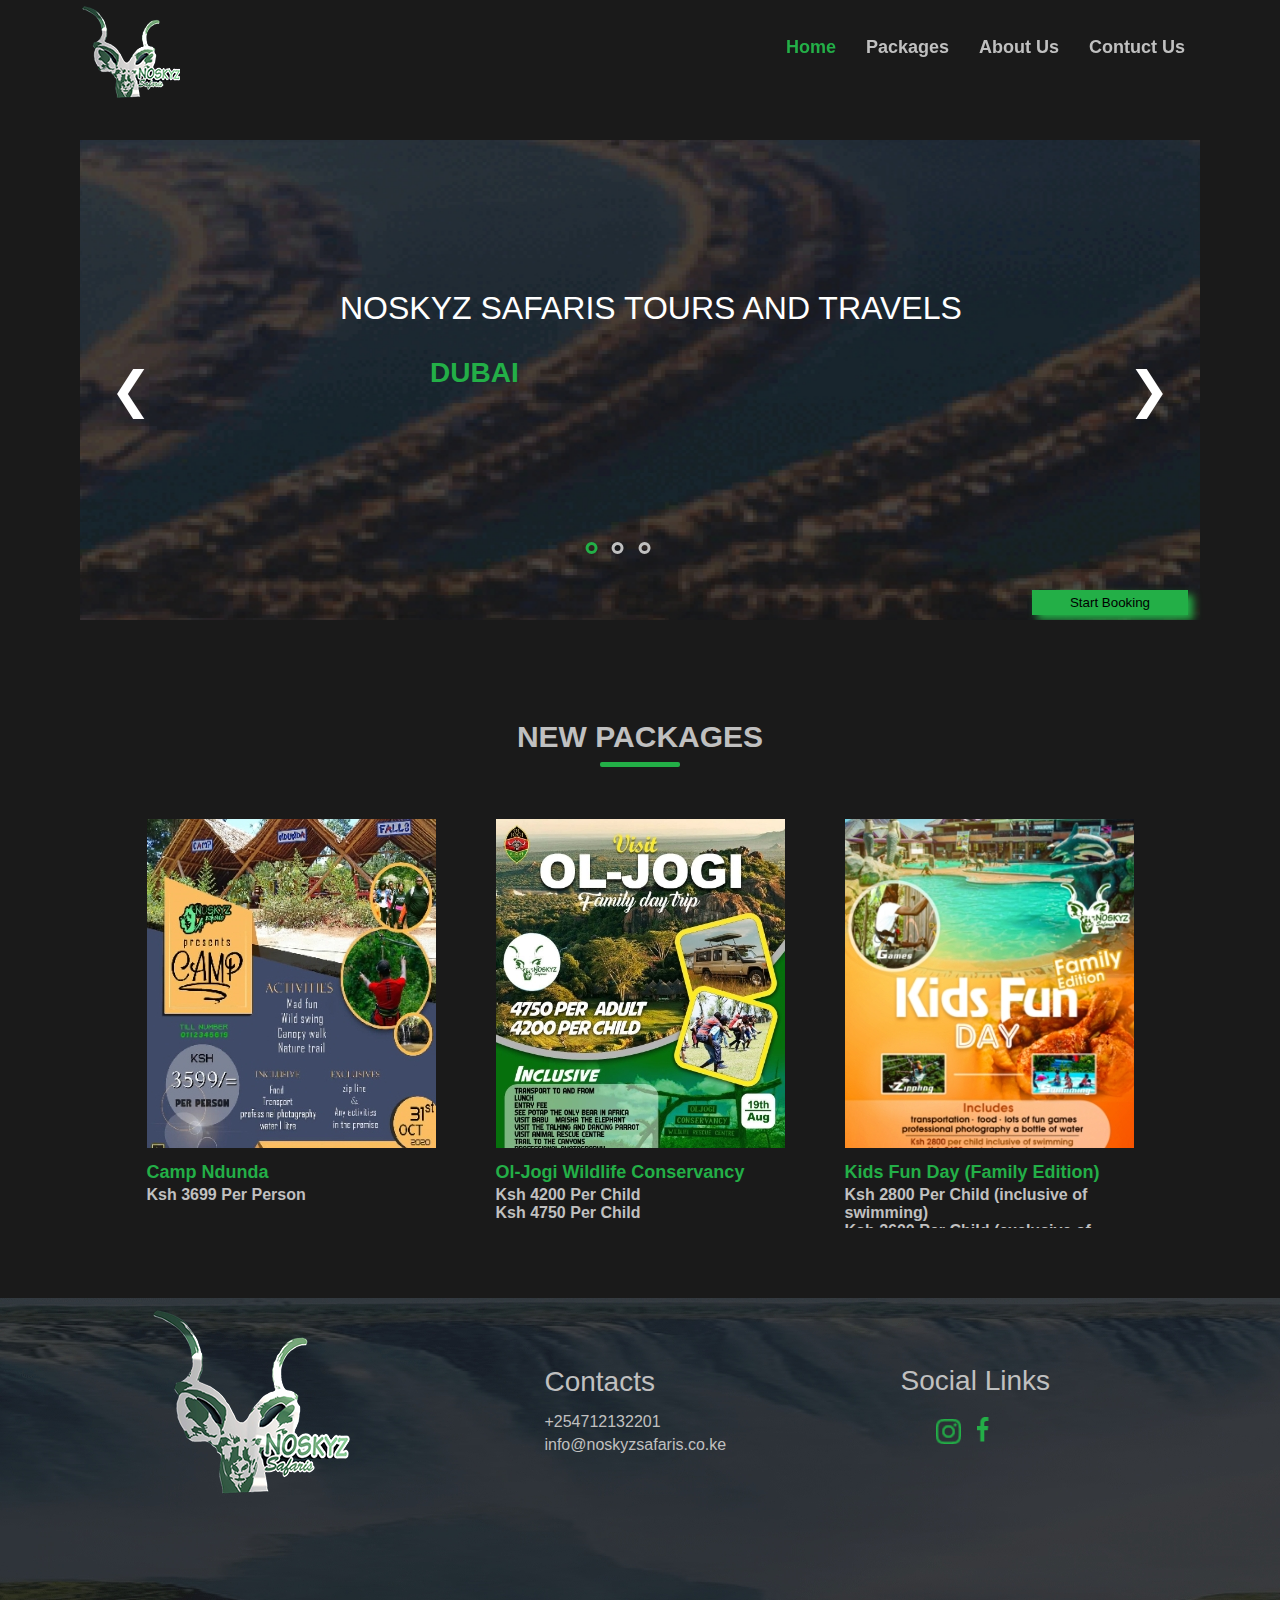
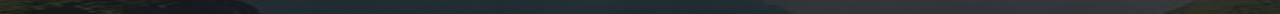
==== commit feb6f9d7: "logo modified" ====
--- a/index.html
+++ b/index.html
@@ -14,13 +14,13 @@
         <div class="logo-nav-div">
             <a href="index.html" class="head-logo">
                 <img 
-                srcset="images/logo5.png 290w,
+                srcset="images/logo9.png 100w,
                         images/logo4.png 226w,
-                        images/logo3.png 140w"
-            
-                sizes="(min-width: 1200px) 290px,
+                        images/logo3.png 180w"
+            
+                sizes="(min-width: 1200px) 100px,
                        (min-width: 768px) 226px,
-                       (min-width: 360px) 140px"
+                       (min-width: 360px) 180px"
                 
                 src="images/logo3.png" alt="">
             </a>
@@ -46,82 +46,82 @@
                     <div class="wrapper-siderTxt">  
                         <div class="txt">
                             <h1 class="header-slider">NOSKYZ SAFARIS TOURS AND TRAVELS</h1>
-                            <p class="sliderTxt">Maasai Mara</p>
-                            <a href="Package Detail/packageDetails.html"><button class="btn">Start Booking</button></a>
+                            <p class="sliderTxt">DUBAI</p>
+                            <a href="PackageDetail/dubai.html"><button class="btn">Start Booking</button></a>
                         </div>
                     </div> 
                     <img 
-                    srcset="images/large-sliderImg1.jpg 1280w,
-                            images/tab-slider-img.jpg 720w,
-                            images/mobile-slider-img.jpg 285w"
+                    srcset="images/desktop dubai-slider.jpg 1280w,
+                            images/tab dubai-slider.jpg 720w,
+                            images/mobile dubai-slider.jpg 285w"
                 
                     sizes="(min-width: 1200)  1280px,
                            (min-width: 768px) 720px,
                            (min-width: 360px) 285px"
                     
-                    src="images/mobile-slider-img.jpg" 
+                    src="images/desktop dubai-slider.jpg" 
                     class="imgSlider" style="width: 100%; height: 100%;">
             </div>
             <div class="myslide fade">
                 <div class="wrapper-siderTxt">  
                         <div class="txt">
                         <h1 class="header-slider">NOSKYZ SAFARIS TOURS AND TRAVELS</h1>
-                        <p class="sliderTxt">Maasai Mara</p>
-                        <a href="Package Detail/packageDetails.html"><button class="btn">Start Booking</button></a>
+                        <p class="sliderTxt">Kids Fun Day (Family Edition)</p>
+                        <a href="PackageDetail/Kids Fun Day.html"><button class="btn">Start Booking</button></a>
                         </div>
                 </div> 
                 <img 
-                srcset="images/large-sliderImg2.jpg 1280w,
-                        images/tab-slider-img2.jpg 720w,
-                        images/mobile-slider-img2.jpg 285w"
+                srcset="images/desktop kids-slider.jpg 1280w,
+                        images/tab kids-slider.jpg 720w,
+                        images/mobile kids-slider.jpg 285w"
             
                 sizes="(min-width: 1200)  1280px,
                        (min-width: 768px) 720px,
                        (min-width: 360px) 285px"
                 
-                src="images/mobile-slider-img2.jpg" 
+                src="images/desktop kids-slider.jpg" 
                 class="imgSlider" style="width: 100%; height: 100%;">
             </div>
             <div class="myslide fade">
                 <div class="wrapper-siderTxt">  
                         <div class="txt">
                         <h1 class="header-slider">NOSKYZ SAFARIS TOURS AND TRAVELS</h1>
-                        <p class="sliderTxt">Maasai Mara</p>
-                        <a href="Package Detail/packageDetails.html"><button class="btn">Start Booking</button></a>
+                        <p class="sliderTxt wide">Taita Taveta(3 nights 4 days safari)</p>
+                        <a href="PackageDetail/Taita Taveta.html"><button class="btn">Start Booking</button></a>
                         </div>
                 </div> 
                 <img 
-                srcset="images/large-sliderImg1.jpg 1280w,
-                        images/tab-slider-img.jpg 720w,
-                        images/mobile-slider-img.jpg 285w"
+                srcset="images/desktop taveta-slider.jpg 1280w,
+                        images/tab taveta-slider.jpg 720w,
+                        images/mobile taveta-slider.jpg 285w"
             
                 sizes="(min-width: 1200)  1280px,
                        (min-width: 768px) 720px,
                        (min-width: 360px) 285px"
                 
-                src="images/mobile-slider-img.jpg" 
+                src="images/desktop taveta-slider.jpg" 
                 class="imgSlider" style="width: 100%; height: 100%;">
             </div>
-            <div class="myslide fade">
+            <!-- <div class="myslide fade">
                 <div class="wrapper-siderTxt">  
                         <div class="txt">
                         <h1 class="header-slider">NOSKYZ SAFARIS TOURS AND TRAVELS</h1>
-                        <p class="sliderTxt">Maasai Mara</p>
-                        <a href="Package Detail/packageDetails.html"><button class="btn">Start Booking</button></a>
+                        <p class="sliderTxt">Camp Ndunda</p>
+                        <a href="PackageDetail/Camp Ndunda.html"><button class="btn">Start Booking</button></a>
                         </div>
                 </div> 
                 <img 
-                srcset="images/large-sliderImg2.jpg 1280w,
-                        images/tab-slider-img.jpg 720w,
-                        images/mobile-slider-img.jpg 285w"
+                srcset="images/desktop campNdunda-slider.jpg 1280w,
+                        images/tab campNdunda-slider.jpg 720w,
+                        images/mobile campNdunda-slider.jpg 285w"
             
                 sizes="(min-width: 1200)  1280px,
                        (min-width: 768px) 720px,
                        (min-width: 360px) 285px"
                 
-                src="images/mobile-slider-img2.jpg" 
+                src="images/desktop campNdunda-slider.jpg" 
                 class="imgSlider" style="width: 100%; height: 100%;">
-            </div>
+            </div> -->
 
             <div class="wrapper-prevNextDot">
                 <!-- onclick js -->
@@ -132,8 +132,6 @@
                 <span class="dot" onclick="currentSlide(1)"></span>
                 <span class="dot" onclick="currentSlide(2)"></span>
                 <span class="dot" onclick="currentSlide(3)"></span>
-                <span class="dot" onclick="currentSlide(4)"></span>
-                <span class="dot" onclick="currentSlide(5)"></span>
                 </div>
                 <!-- /onclick js -->
             </div>  
@@ -148,117 +146,65 @@
            <div class="dash"></div>
            <div class="newItems">
                <div class="new">
-                    <a href="PackageDetail/packageDetails.html" class="newItem">
+                    <a href="PackageDetail/Camp Ndunda.html" class="newItem">
                         <img 
-                              srcset="images/large-campJaza.jpg 289w,
-                                      images/mediumBig-campJaza.jpg 220w,
-                                      images/mobile-campJaza.jpg 270w"
-            
-                              sizes="(min-width: 1200px) 289px,
-                                     (min-width: 768px) 220px,
-                                     (min-width: 360px) 270px"
-                        
-                            src="images/mobile-campJaza.jpg" alt="">
+                        srcset="images/large-campNdunda.jpg 289w,
+                                images/mediumBig-campNdunda.jpg 220w,
+                                images/mobile-campNdunda.jpg 270w"
+      
+                        sizes="(min-width: 1200px) 289px,
+                               (min-width: 768px) 220px,
+                               (min-width: 360px) 270px"
+                  
+                       src="images/mobile-campNdunda.jpg" alt="">
                      </a>       
                     <div class="newItemDetail">
-                        <h1 class="newH1">Camp Jaza</h1>
-                        <p class="newTxt">Ksh 5999 Per Person</p>
+                        <h1 class="newH1">Camp Ndunda</h1>
+                        <p class="newTxt">Ksh 3699 Per Person</p>
                     </div>
                </div>
                <div class="new">
-                <a href="PackageDetail/packageDetails.html" class="newItem">
+                <a href="PackageDetail/Ol-Jogi.html" class="newItem">
                     <img 
-                          srcset="images/large-campNdunda.jpg 289w,
-                                  images/mediumBig-campNdunda.jpg 220w,
-                                  images/mobile-campNdunda.jpg 270w"
+                          srcset="images/desktop ol-jogi poster.jpg 289w,
+                                  images/tab ol-jogi poster.jpg 220w,
+                                  images/mobile ol-jogi-poster.jpg 270w"
         
                           sizes="(min-width: 1200px) 289px,
                                  (min-width: 768px) 220px,
                                  (min-width: 360px) 270px"
                     
-                        src="images/mobile-campNdunda.jpg" alt="">
+                        src="images/desktop ol-jogi poster.jpg" alt="">
                 </a>
                     <div class="newItemDetail">
-                        <h1 class="newH1">Camp Ndunda</h1>
-                        <p class="newTxt">Ksh 5999 Per Person</p>
+                        <h1 class="newH1">Ol-Jogi Wildlife Conservancy</h1>
+                        <p class="newTxt">Ksh 4200 Per Child<br>Ksh 4750 Per Child</p>
                     </div>
                </div>
                <div class="new">
-                <a href="PackageDetail/packageDetails.html" class="newItem">
+                <a href="PackageDetail/Kids Fun Day.html" class="newItem">
                     <img 
-                          srcset="images/large-lastVillage.jpg 289W,
-                                  images/mediumBig-lastVillage.jpg 220w,
-                                  images/mobile-lastVillage.jpg 284w"
+                          srcset="images/desktop kids-fun poster.jpg 289W,
+                                  images/tab kids-fun poster.jpg 220w,
+                                  images/mobile kids-fun poster.jpg 284w"
         
                           sizes="(min-width: 1200px) 289px,
                                  (min-width: 768px) 220px,
                                  (min-width: 360px) 284px"
                     
-                        src="images/mobile-lastVillage.jpg" alt="">
+                        src="images/desktop kids-fun poster.jpg" alt="">
                 </a>
                     <div class="newItemDetail">
-                        <h1 class="newH1">The LastVillage</h1>
-                        <p class="newTxt">Ksh 5999 Per Person</p>
+                        <h1 class="newH1">Kids Fun Day (Family Edition)</h1>
+                        <p class="newTxt">
+                            Ksh 2800 Per Child (inclusive of swimming)
+                            <br>
+                            Ksh 2600 Per Child (exclusive of swimming)
+                        </p>
                     </div>
                </div>
                
            </div>
-       </div>
-
-            <!-- UP COMING EVENTS -->
-       <div class="upComingEvents">
-            <h1 class="titleUpcoming">COMING SOON</h1>
-            <div class="dash"></div>
-            <div class="upComingEvent">
-                <div class="upComing">
-                    <img 
-                    srcset="images/large-upComing1.jpg 289w,
-                            images/mediumBig-upcoming1.jpg 220w,
-                            images/mobile-Upcoming-img1.jpg 284w"
-        
-                    sizes="(min-width: 1200px) 289px,
-                           (min-width: 768px) 220px,
-                           (min-width: 360px) 284px"
-                    
-                    src="images/mobile-Upcoming-img1.jpg" alt="">
-                    <div class="upcomingItemDetail">
-                        <h1 class="upcomingH1">Camp Ndunda</h1>
-                        <p class="upcomingTxt">Ksh 5999 Per Person</p>
-                    </div>
-                </div>
-                <div class="upComing">
-                    <img 
-                    srcset="images/large-upComing2.jpg 289w,
-                            images/mediumBig-upcoming2.jpg 220w,
-                            images/mobile-Upcoming-img2.jpg 284w"
-
-                    sizes="(min-width: 1200px) 289px,
-                           (min-width: 768px) 220px,
-                           (min-width: 360px) 284px"
-                    
-                    src="images/mobile-Upcoming-img2.jpg" alt="">
-                    <div class="upcomingItemDetail">
-                        <h1 class="upcomingH1">Camp Ndunda</h1>
-                        <p class="upcomingTxt">Ksh 5999 Per Person</p>
-                    </div>
-                </div>
-                <div class="upComing">
-                    <img 
-                    srcset="images/large-upComing3.jpg 289w,
-                            images/mediumBig-upcoming3.jpg 220w,
-                            images/mobile-Upcoming-img3.jpg 284w"
-
-                    sizes="(min-width: 1200px) 289px,
-                           (min-width: 768px) 220px,
-                           (min-width: 360px) 284px"
-                    
-                    src="images/mobile-Upcoming-img3.jpg" alt="">
-                    <div class="upcomingItemDetail">
-                        <h1 class="upcomingH1">Camp Ndunda</h1>
-                        <p class="upcomingTxt">Ksh 5999 Per Person</p>
-                    </div>
-                </div>
-            </div>
        </div>         
    </div>  
    
@@ -267,11 +213,11 @@
         <div class="wrapper-footer">    
             <a href="index.html"><div class="footerLogo">
                 <img 
-                srcset="images/logo8.png 352w,
+                srcset="images/logo8.png 200w,
                         images/logo7.png 250w,
                         images/logo6.png 178w"
 
-                sizes="(min-width: 1200px) 352px,
+                sizes="(min-width: 1200px) 200px,
                        (min-width: 768px) 250px,
                        (min-width: 360px) 178px"
                 
@@ -279,14 +225,14 @@
             </div></a>
             <div class="footer-contact-detail">
                 <h1>Contacts</h1>
-                <p>+254123456789</p>
-                <p>123@gmail.com</p>
+                <p>+254712132201</p>
+                <p>info@noskyzsafaris.co.ke</p>
             </div>
             <div class="footer-social-links">
                 <h1>Social Links</h1>
                 <div class="links">
-                    <a href="#"><div class="ig-icon"><img src="images/ig-png.png" alt=""></div></a>
-                    <a href="#"><div class="fb-icon"><img src="images/fb-png.png" alt=""></div></a>
+                    <a href="https://instagram.com/noskyzsafaris254"><div class="ig-icon"><img src="images/ig-png.png" alt=""></div></a>
+                    <a href="https://www.facebook.com/profile.php?id=100077521027048"><div class="fb-icon"><img src="images/fb-png.png" alt=""></div></a>
                 </div>
             </div>
         </div> 
--- a/css/style.css
+++ b/css/style.css
@@ -30,8 +30,6 @@
 
   /* header */
 header{
-    /* background-color: var(--backgroundColor); */
-    /* background-color: blue; */
     width: 100%;
     height: 100px;
     position: sticky;
@@ -42,7 +40,10 @@
 .scrolling-active{
     background-color:#1A1A1A; 
     box-shadow: 0 3px 1rem rgba(0,0,0,.1); 
-    height: 100px;
+    height: 120px;
+}
+.scrolling-active .navItem{
+    color: #000000;
 }
 .wrapper-header{
     max-width: 284px;
@@ -54,7 +55,7 @@
 .head-logo{
     position: relative;
     top: 10px;
-    right:  30px;
+    right:  50px;
 } 
 
 .logo-nav-div{
@@ -127,15 +128,19 @@
     font-weight: bold;
     position: relative;
     top: 50px;
-    left: 40px;
+    left: 25px;
 }
 .sliderTxt{
     font-size: 15px;
     font-weight: bold;
     position: relative;
-    top: 70px;
-    left: 40px;
-    color: var(--color3);
+    top: 80px;
+    left: 45px;
+    color: var(--color3);
+}
+.wide{
+    position: relative;
+    left: 20px;
 }
 .btn{
     width: 100px;
@@ -283,7 +288,7 @@
 .new{
     width: 270px;
     height: 330px;
-    margin-bottom: 75px;
+    margin-bottom: 130px;
 }
 .new a img{
     width: 100%;
@@ -292,7 +297,7 @@
 .newH1{
     position: relative;
     top: 10px;
-    left: 80px;
+    left: 0px;
     font-size: 20px;
     font-weight: bold;
     color: var(--color3);
@@ -301,7 +306,7 @@
 .newTxt{
     position: relative;
     top: 10px;
-    left: 50px;
+    left: 0px;
     font-size: 20px;
     font-weight: bold;
     color: var(--color1);
@@ -367,11 +372,11 @@
     display: flex;
     flex-direction: column;
     align-items: center;
-    gap: 2px;
+    gap: 10px;
  }
  .footerLogo{
      position: relative;
-     right: 10px;
+     left: 5px;
  }
  .footer-contact-detail{
      display: flex;
@@ -384,12 +389,15 @@
     font-size: 18px;
     font-weight: 400;
     color: var(--color1);
-    padding-left: 20px;
+    padding-left: 80px;
+    position: relative;
+    left: 20px;
  }
  .footer-contact-detail p{
     font-size: 16px;
     font-weight: 100;
     color: var(--color1);
+     padding-left: 80px;
  }
  .footer-social-links{
      display: flex;
@@ -480,10 +488,12 @@
     display: flex;
     flex-direction: column;
     gap: 80px;
+    margin-bottom: 50px;
 }
 .package{
     width: 284px;
     height: 407px;
+    margin-bottom: 40px;
 }
 .package a img{
     width: 100%;
@@ -492,7 +502,7 @@
 .packItemDetail{
     display: flex;
     flex-direction: column;
-    align-items: center;
+    align-items: flex-start;
     gap: 5px;
 }
 .packH1{
@@ -543,6 +553,9 @@
     display: flex;
     flex-direction: column;
     gap: 50px;
+}
+.inclusive-exclusive a{
+    text-decoration: none;
 }
 .inclusive h1{
     margin-bottom: 10px;
@@ -762,7 +775,11 @@
     font-weight: bold;
     position: relative;
     top: 170px;
-    left: 250px;
+    left: 180px;
+}
+.wide{
+    position: relative;
+    left: 160px;
 }
 .btn{
     width: 156px;
@@ -811,7 +828,7 @@
 .new{
     width: 220px;
     height: 260px;
-    margin-bottom: 80px;
+    margin-bottom: 120px;
 }
 .newH1{
     position: relative;
@@ -944,11 +961,18 @@
     justify-content: space-between;
     flex-wrap: wrap;
     gap: 0px;
+    margin-bottom: 0px;
 }
 .package{
     width: 220px;
     height: 260px;
-    margin-bottom: 70px;
+    margin-bottom: 140px;
+}
+.packItemDetail{
+    display: flex;
+    flex-direction: column;
+    align-items: flex-start;
+    gap: 5px;
 }   
     /* /Packages Section */
 
@@ -1012,9 +1036,9 @@
     color: var(--color1);
 }
 .btnBook{
-    width: 230px;
-    height: 70px;
-    font-size: 30px;
+    width: 200px;
+    height: 50px;
+    font-size: 24px;
 }
     /* /image Detail */
     /* /Package Details Page*/
@@ -1091,13 +1115,17 @@
 @media only screen and (min-width: 1200px){
     /* header */
 header{
-    height: 170px;
+    height: 90px;
 }
 /*<sticky which is triggered using javascript>*/
 .scrolling-active{
     background-color:#1A1A1A; /* changing the background of the header*/
     box-shadow: 0 3px 1rem rgba(0,0,0,.1); /* shadow under the header */
-    height: 170px;
+    height: 110px;
+}
+.head-logo{
+    top: 5px;
+    right:  0px;
 }
 .wrapper-header{
     max-width: 1120px;
@@ -1110,7 +1138,7 @@
     justify-content: flex-end;
     /* background-color: blue; */
     position: relative;
-    bottom: 40px;
+    bottom: 10px;
 }
 #navBox a{
     display: block;
@@ -1145,7 +1173,7 @@
     font-weight: bold;
     position: relative;
     top: 180px;
-    left: 460px;
+    left: 350px;
     color: var(--color3);
 }
 .btn{
@@ -1231,16 +1259,20 @@
 }  
 .footerLogo{
     position: relative;
-    left: 90px;
+    top: 10px;
+    left: 100px;
 }  
 .footer-contact-detail{
     position: relative;
-    bottom: 50px;
-    right: 130px;
+    top: 10px;
+    /* bottom: 50px; */
+    right: 40px;
+    /* left: 5px; */
 }
 .footer-social-links{
     position: relative;
-    bottom: 50px;
+    top: 10px;
+    /* bottom: 50px; */
     right: 120px;
 }
 .footer-contact-detail h1{
@@ -1249,7 +1281,7 @@
     margin-bottom: 10px;
  }
  .footer-contact-detail p{
-    padding-left: 20px;
+    padding-left: 100px;
  }
  .footer-social-links h1{
      font-size: 28px;
@@ -1292,7 +1324,7 @@
 .package{
     width: 289px;
     height: 329px;
-    margin-bottom: 90px;
+    margin-bottom: 120px;
 }      
     /* /Package Page */
 
@@ -1322,6 +1354,11 @@
 }
 .exclusive p{
     font-size: 16px;
+}
+.btnBook{
+    width: 200px;
+    height: 50px;
+    font-size: 24px;
 }
 
     /* /Package Detail Page */
@@ -1389,6 +1426,7 @@
 .btnSend{
     width: 290px;
     height: 65px;
+    margin-bottom: 30px;
 }   
     /* /ContuctUs Page */
 }
